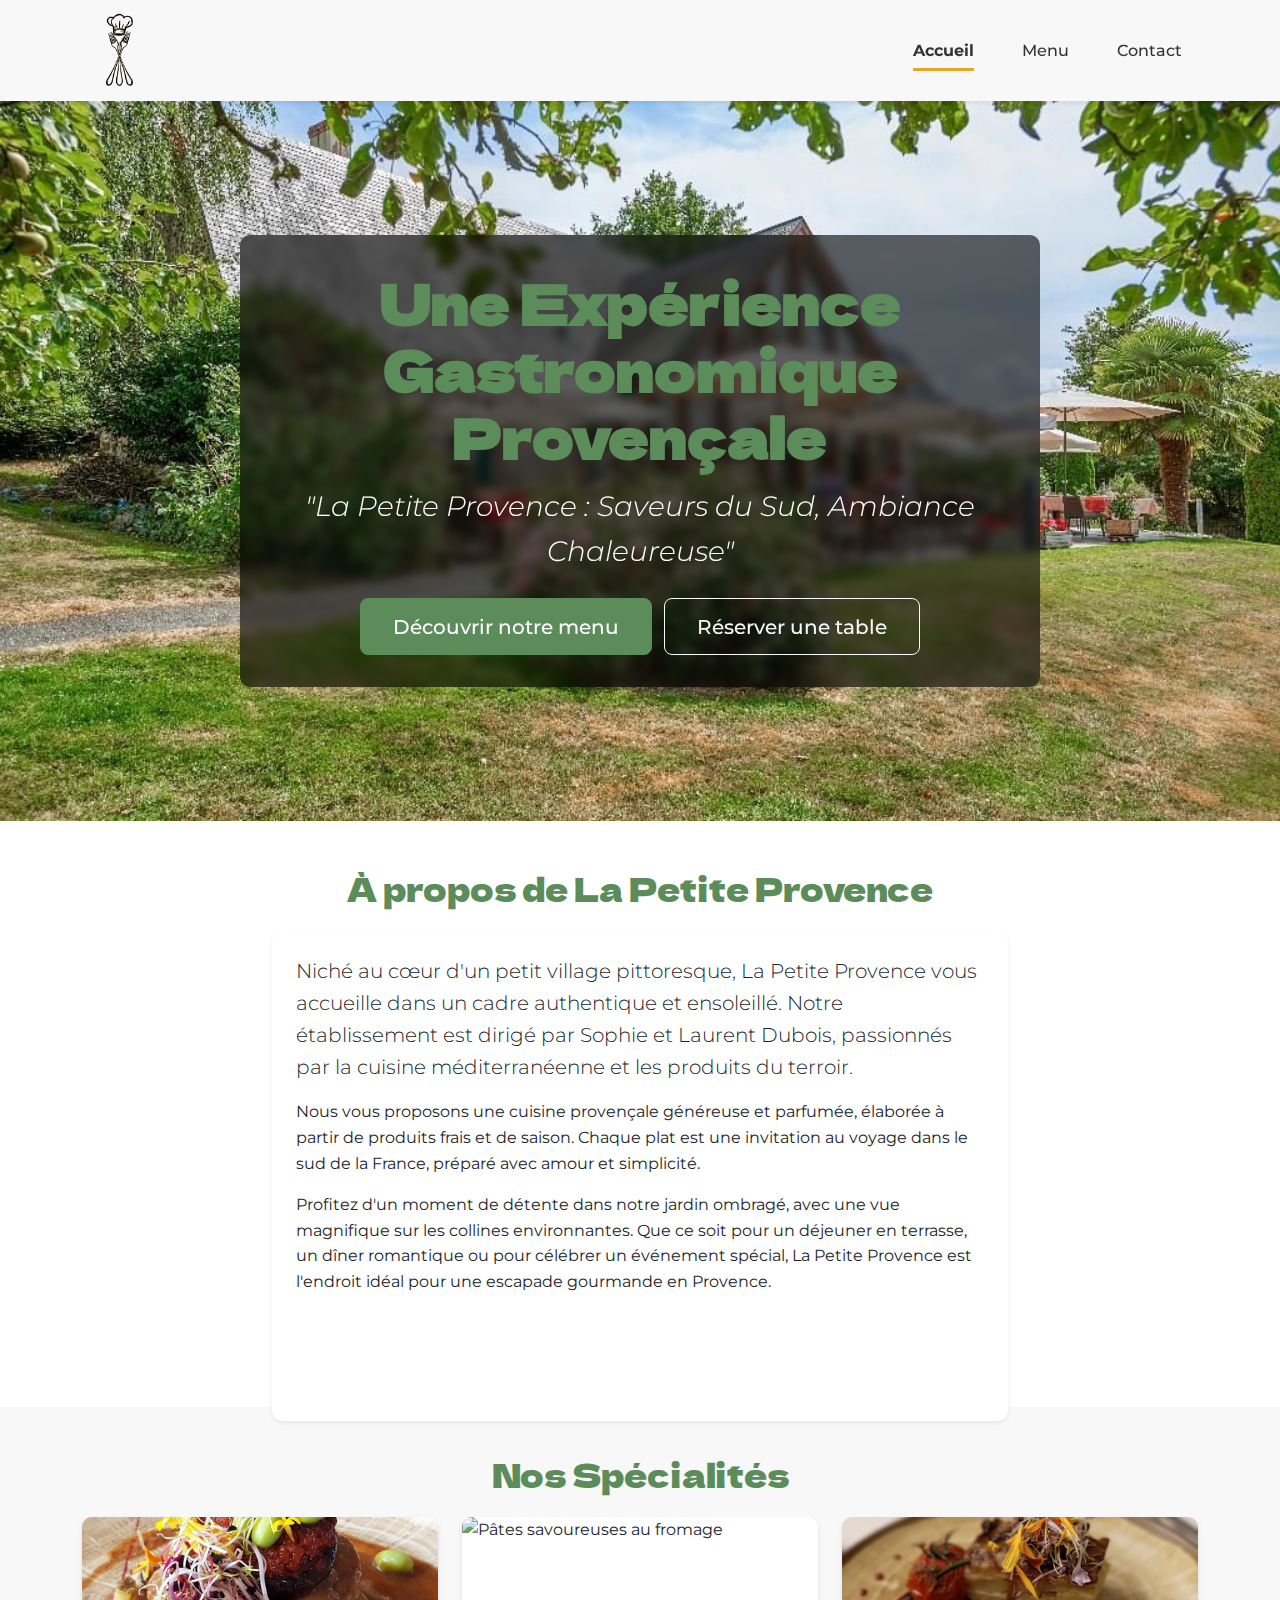
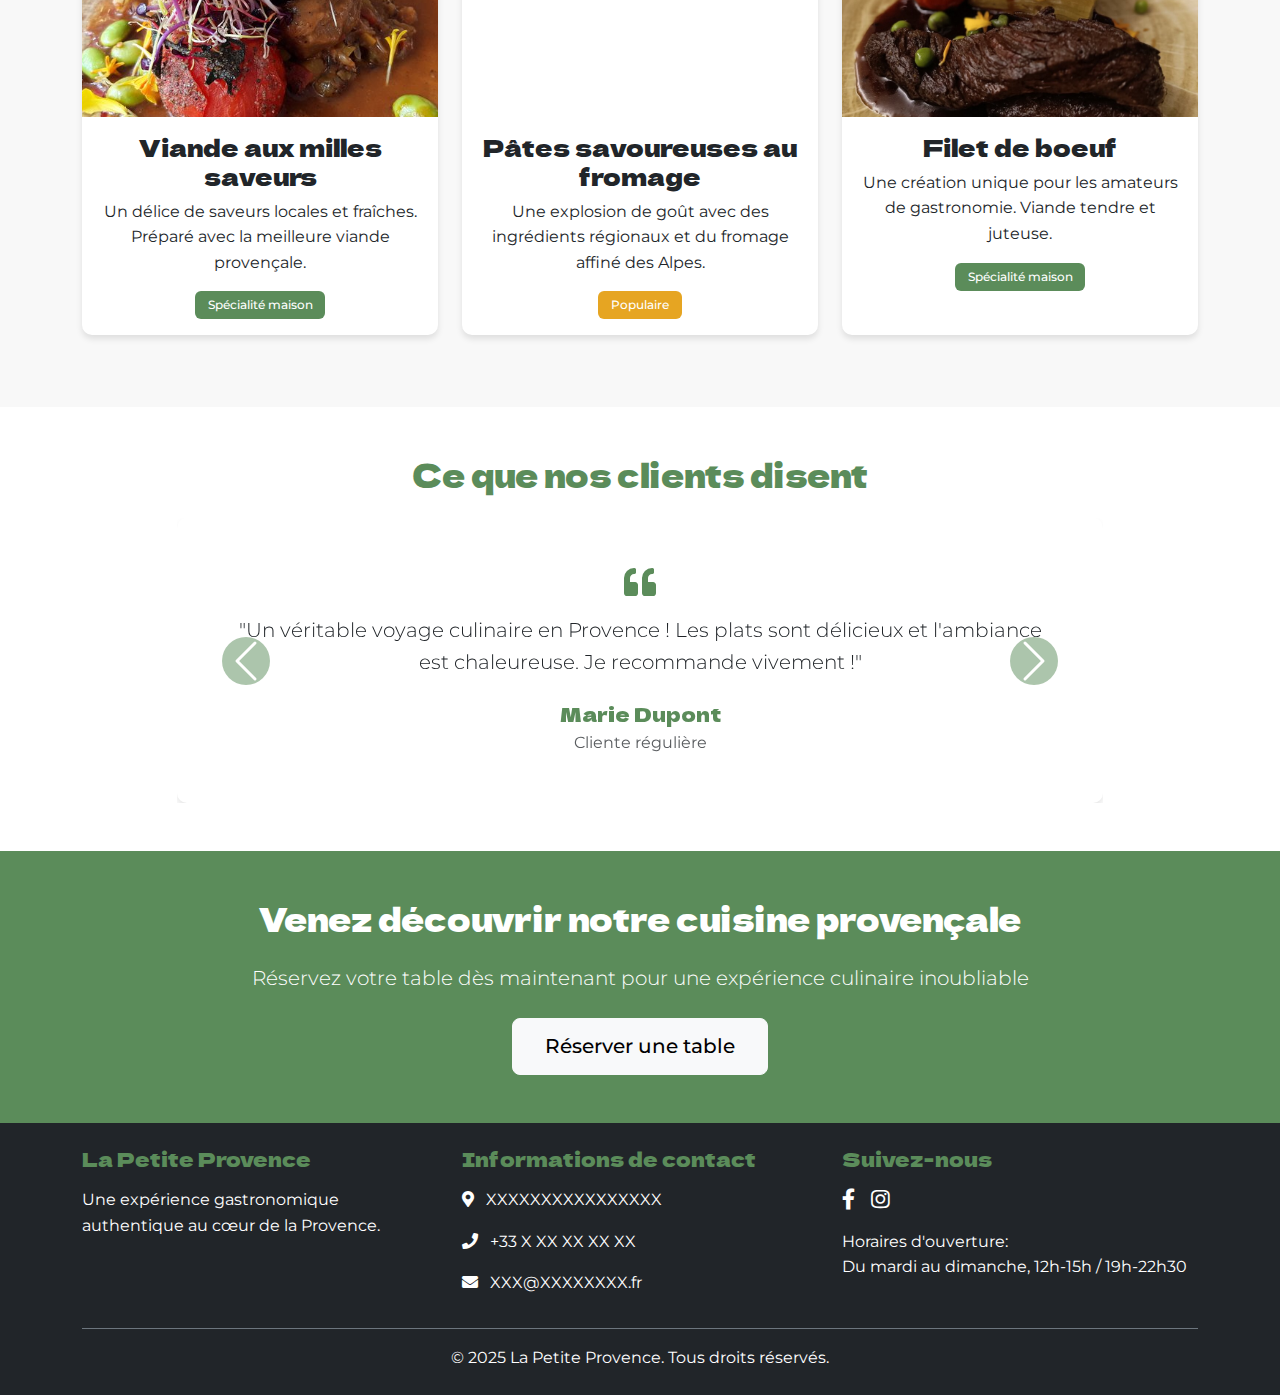
==== index.html @ 70f4990a "remove unused CSS files and add animation functionality" ====
<!DOCTYPE html>
<html lang="fr">

<head>
    <meta charset="UTF-8">
    <meta name="viewport" content="width=device-width, initial-scale=1.0">
    <meta name="description" content="La Petite Provence - Restaurant provençal proposant une cuisine authentique avec des produits frais du terroir. Réservez votre table dès maintenant.">
    <link rel="preconnect" href="https://fonts.googleapis.com">
    <link rel="preconnect" href="https://fonts.gstatic.com" crossorigin>
    <link
        href="https://fonts.googleapis.com/css2?family=Dela+Gothic+One&family=Montserrat:ital,wght@0,100..900;1,100..900&display=swap"
        rel="stylesheet">
    <title>La Petite Provence | Restaurant authentique provençal</title>
    <!-- Favicon -->
    <link rel="icon" type="image/png" href="/Img/icon.png">
    <!-- Bootstrap CSS -->
    <link href="https://cdn.jsdelivr.net/npm/bootstrap@5.3.2/dist/css/bootstrap.min.css" rel="stylesheet">
    <!-- Bootstrap JavaScript Bundle with Popper -->
    <script src="https://cdn.jsdelivr.net/npm/bootstrap@5.3.2/dist/js/bootstrap.bundle.min.js"></script>
    <!-- Font Awesome -->
    <link rel="stylesheet" href="https://cdnjs.cloudflare.com/ajax/libs/font-awesome/5.15.4/css/all.min.css">
    <!-- CSS -->
    <link rel="stylesheet" href="styles.css">
</head>

<body>
    <nav class="navbar navbar-expand-lg navbar-light bg-light sticky-top shadow-sm">
        <div class="container">
            <a class="navbar-brand" href="index.html"><img src="/Img/icon.png" alt="Logo La Petite Provence" width="75" height="75"></a>
            <button class="navbar-toggler" type="button" data-bs-toggle="collapse"
                data-bs-target="#navbarSupportedContent" aria-controls="navbarSupportedContent" aria-expanded="false"
                aria-label="Toggle navigation">
                <span class="navbar-toggler-icon"></span>
            </button>
            <div class="collapse navbar-collapse" id="navbarSupportedContent">
                <ul class="navbar-nav ms-auto mb-2 mb-lg-0 gap-3">
                    <li class="nav-item">
                        <a class="nav-link active" aria-current="page" href="index.html">Accueil</a>
                    </li>
                    <li class="nav-item">
                        <a class="nav-link" href="menu.html">Menu</a>
                    </li>
                    <li class="nav-item">
                        <a class="nav-link" href="contact.html">Contact</a>
                    </li>
                </ul>
            </div>
        </div>
    </nav>

    <main>
        <div class="hero-section text-center bg-cover" style="background-image: url('Img/salvert.png');">
            <div class="container py-5">
                <div class="bannertext p-4 mx-auto" style="max-width: 800px;">
                    <h1 class="display-4 fw-bold mb-3">Une Expérience Gastronomique Provençale</h1>
                    <p class="lead slogan fs-3">"La Petite Provence : Saveurs du Sud, Ambiance Chaleureuse"</p>
                    <div class="mt-4">
                        <a href="menu.html" class="btn btn-primary btn-lg me-2">Découvrir notre menu</a>
                        <a href="contact.html" class="btn btn-outline-light btn-lg">Réserver une table</a>
                    </div>
                </div>
            </div>
        </div>

        <section class="about py-5">
            <div class="container">
                <div class="row justify-content-center">
                    <div class="col-lg-8">
                        <h2 class="text-center mb-4">À propos de La Petite Provence</h2>
                        <div class="card border-0 shadow-sm mb-4">
                            <div class="card-body p-4">
                                <p class="lead">
                                    Niché au cœur d'un petit village pittoresque, La Petite Provence vous accueille dans un cadre 
                                    authentique et ensoleillé. Notre établissement est dirigé par Sophie et Laurent Dubois, 
                                    passionnés par la cuisine méditerranéenne et les produits du terroir.
                                </p>
                                <p>
                                    Nous vous proposons une cuisine provençale généreuse et parfumée, élaborée à partir de produits 
                                    frais et de saison. Chaque plat est une invitation au voyage dans le sud de la France, 
                                    préparé avec amour et simplicité.
                                </p>
                                <p>
                                    Profitez d'un moment de détente dans notre jardin ombragé, avec une vue magnifique sur les collines 
                                    environnantes. Que ce soit pour un déjeuner en terrasse, un dîner romantique ou pour célébrer un événement 
                                    spécial, La Petite Provence est l'endroit idéal pour une escapade gourmande en Provence.
                                </p>
                            </div>
                        </div>
                    </div>
                </div>
            </div>
        </section>

        <section class="specialties py-5 bg-light">
            <div class="container">
                <h2 class="text-center mb-4">Nos Spécialités</h2>
                <div class="row">
                    <div class="col-md-4 mb-4">
                        <div class="card h-100">
                            <img src="Img/caption.png" class="card-img-top" alt="Viande aux milles saveurs">
                            <div class="card-body text-center">
                                <h3 class="card-title fs-4">Viande aux milles saveurs</h3>
                                <p class="card-text">Un délice de saveurs locales et fraîches. Préparé avec la meilleure viande provençale.</p>
                                <span class="badge bg-primary">Spécialité maison</span>
                            </div>
                        </div>
                    </div>
                    <div class="col-md-4 mb-4">
                        <div class="card h-100">
                            <img src="Img/pasta.png" class="card-img-top" alt="Pâtes savoureuses au fromage">
                            <div class="card-body text-center">
                                <h3 class="card-title fs-4">Pâtes savoureuses au fromage</h3>
                                <p class="card-text">Une explosion de goût avec des ingrédients régionaux et du fromage affiné des Alpes.</p>
                                <span class="badge bg-success">Populaire</span>
                            </div>
                        </div>
                    </div>
                    <div class="col-md-4 mb-4">
                        <div class="card h-100">
                            <img src="Img/miam.png" class="card-img-top" alt="Filet de boeuf">
                            <div class="card-body text-center">
                                <h3 class="card-title fs-4">Filet de boeuf</h3>
                                <p class="card-text">Une création unique pour les amateurs de gastronomie. Viande tendre et juteuse.</p>
                                <span class="badge bg-primary">Spécialité maison</span>
                            </div>
                        </div>
                    </div>
                </div>
            </div>
        </section>

        <section class="testimonials py-5">
            <div class="container">
                <h2 class="text-center mb-4">Ce que nos clients disent</h2>
                <div class="row justify-content-center">
                    <div class="col-lg-10">
                        <div id="testimonialCarousel" class="carousel slide" data-bs-ride="carousel">
                            <div class="carousel-inner">
                                <div class="carousel-item active">
                                    <div class="card">
                                        <div class="card-body p-5 text-center">
                                            <i class="fas fa-quote-left fa-2x text-primary mb-3"></i>
                                            <p class="lead mb-4">"Un véritable voyage culinaire en Provence ! Les plats sont délicieux et l'ambiance est chaleureuse. Je recommande vivement !"</p>
                                            <div class="d-flex justify-content-center">
                                                <div>
                                                    <h5 class="mb-1">Marie Dupont</h5>
                                                    <p class="mb-0 text-muted">Cliente régulière</p>
                                                </div>
                                            </div>
                                        </div>
                                    </div>
                                </div>
                                <div class="carousel-item">
                                    <div class="card">
                                        <div class="card-body p-5 text-center">
                                            <i class="fas fa-quote-left fa-2x text-primary mb-3"></i>
                                            <p class="lead mb-4">"La qualité des produits et le service sont exceptionnels. Un restaurant qui mérite le détour pour découvrir la gastronomie provençale."</p>
                                            <div class="d-flex justify-content-center">
                                                <div>
                                                    <h5 class="mb-1">Jean Martin</h5>
                                                    <p class="mb-0 text-muted">Critique gastronomique</p>
                                                </div>
                                            </div>
                                        </div>
                                    </div>
                                </div>
                            </div>
                            <button class="carousel-control-prev" type="button" data-bs-target="#testimonialCarousel" data-bs-slide="prev">
                                <span class="carousel-control-prev-icon bg-primary rounded-circle" aria-hidden="true"></span>
                                <span class="visually-hidden">Previous</span>
                            </button>
                            <button class="carousel-control-next" type="button" data-bs-target="#testimonialCarousel" data-bs-slide="next">
                                <span class="carousel-control-next-icon bg-primary rounded-circle" aria-hidden="true"></span>
                                <span class="visually-hidden">Next</span>
                            </button>
                        </div>
                    </div>
                </div>
            </div>
        </section>

        <section class="cta py-5 bg-primary text-white">
            <div class="container text-center">
                <h2 class="mb-4">Venez découvrir notre cuisine provençale</h2>
                <p class="lead mb-4">Réservez votre table dès maintenant pour une expérience culinaire inoubliable</p>
                <a href="contact.html" class="btn btn-light btn-lg">Réserver une table</a>
            </div>
        </section>

        <footer class="bg-dark text-white py-4">
            <div class="container">
                <div class="row">
                    <div class="col-md-4 mb-3">
                        <h5 class="mb-3">La Petite Provence</h5>
                        <p>Une expérience gastronomique authentique au cœur de la Provence.</p>
                    </div>
                    <div class="col-md-4 mb-3">
                        <h5 class="mb-3">Informations de contact</h5>
                        <p><i class="fas fa-map-marker-alt me-2"></i> XXXXXXXXXXXXXXXX</p>
                        <p><i class="fas fa-phone me-2"></i> +33 X XX XX XX XX</p>
                        <p><i class="fas fa-envelope me-2"></i> XXX@XXXXXXXX.fr</p>
                    </div>
                    <div class="col-md-4 mb-3">
                        <h5 class="mb-3">Suivez-nous</h5>
                        <div class="d-flex gap-3">
                            <a href="https://www.facebook.com/" class="text-white"><i class="fab fa-facebook-f fa-lg"></i></a>
                            <a href="https://www.instagram.com/" class="text-white"><i class="fab fa-instagram fa-lg"></i></a>
                            <a href="https://www.tripadvisor.fr/" class="text-white"><i class="fab fa-tripadvisor fa-lg"></i></a>
                        </div>
                        <div class="mt-3">
                            <p>Horaires d'ouverture:<br>Du mardi au dimanche, 12h-15h / 19h-22h30</p>
                        </div>
                    </div>
                </div>
                <div class="text-center pt-3 border-top border-secondary">
                    <p class="mb-0">&copy; 2025 La Petite Provence. Tous droits réservés.</p>
                </div>
            </div>
        </footer>
    </main>

</body>

</html>
---- styles.css ----
:root {
    /* Nouvelles couleurs plus provençales */
    --primary-color: #5B8C5A;    /* Vert olive provençal */
    --secondary-color: #F9F1E6;  /* Crème légèrement plus chaud */
    --accent-color: #E6A522;     /* Or/jaune plus chaleureux */
    --text-color: #333333;       /* Garde le même gris foncé */
    --white-color: #FFFFFF;
    --gray-bg: #F8F8F8;
    --dark-bg: #2E4532;          /* Vert foncé pour le footer */
    --primary-font: "Dela Gothic One", serif;
    --secondary-font: "Montserrat", sans-serif;
    --shadow-sm: 0 4px 6px rgba(0, 0, 0, 0.1);
    --shadow-md: 0 10px 15px rgba(0, 0, 0, 0.15);
    --transition: all 0.3s ease;
}

/* Base styles */
body {
    font-family: var(--secondary-font);
    line-height: 1.6;
    color: var(--text-color);
}

h1, h2, h3, h4, h5, h6 {
    font-family: var(--primary-font);
    color: var(--primary-color);
}

/* Navigation */
.navbar {
    padding: 0.5rem 0;
    background-color: var(--white-color) !important;
}

.navbar-brand img {
    transition: var(--transition);
}

.navbar-brand img:hover {
    transform: scale(1.05);
}

.nav-link {
    font-weight: 500;
    color: var(--text-color) !important;
    padding: 0.5rem 1rem !important;
    transition: var(--transition);
}

.nav-link:hover {
    color: var(--accent-color) !important;
}

.nav-link.active {
    font-weight: 700 !important;
    position: relative;
}

.nav-link.active:after {
    content: '';
    position: absolute;
    bottom: 0;
    left: 1rem;
    right: 1rem;
    height: 3px;
    background-color: var(--accent-color);
}

/* Hero section */
.hero-section {
    height: 80vh;
    background-size: cover;
    background-position: center;
    display: flex;
    align-items: center;
    justify-content: center;
}

.bannertext {
    background-color: rgba(0, 0, 0, 0.6);
    border-radius: 10px;
    backdrop-filter: blur(5px);
    color: var(--white-color);
    padding: 2rem !important;
}

.slogan {
    font-style: italic;
    margin-bottom: 1.5rem;
}

/* Cards and content */
.card {
    border: none;
    border-radius: 10px;
    box-shadow: var(--shadow-sm);
    transition: var(--transition);
    overflow: hidden;
    height: 100%;
}

.card:hover {
    transform: translateY(-5px);
    box-shadow: var(--shadow-md);
}

.card-img-top {
    height: 200px;
    object-fit: cover;
}

.badge {
    padding: 0.5rem 0.8rem;
    font-weight: 500;
}

/* Tabs */
.nav-tabs .nav-link {
    color: var(--primary-color);
    font-weight: 500;
    padding: 12px 25px;
    border: none;
    border-bottom: 3px solid transparent;
    transition: var(--transition);
}

.nav-tabs .nav-link.active {
    color: var(--primary-color);
    border-bottom: 3px solid var(--accent-color);
    font-weight: 600;
    background: transparent;
}

.nav-tabs .nav-link:hover {
    border-color: transparent;
    border-bottom: 3px solid var(--accent-color);
}

/* Forms */
.form-control, .form-select {
    padding: 12px;
    border: 1px solid #ced4da;
    border-radius: 8px;
}

.form-control:focus, .form-select:focus {
    border-color: var(--accent-color);
    box-shadow: 0 0 0 0.25rem rgba(183, 153, 13, 0.25);
}

.form-label {
    font-weight: 500;
    color: var(--primary-color);
    margin-bottom: 0.5rem;
}

/* Buttons */
.btn {
    padding: 0.6rem 1.5rem;
    border-radius: 8px;
    font-weight: 500;
    transition: var(--transition);
}

.btn-lg {
    padding: 0.8rem 2rem;
}

.btn-primary {
    background-color: var(--primary-color);
    border-color: var(--primary-color);
}

.btn-primary:hover, .btn-primary:focus {
    background-color: var(--accent-color);
    border-color: var(--accent-color);
}

.btn-outline-light:hover {
    color: var(--primary-color);
}

/* Testimonials */
.testimonials .carousel-control-prev-icon,
.testimonials .carousel-control-next-icon {
    padding: 1.5rem;
}

/* Colors */
.bg-primary {
    background-color: var(--primary-color) !important;
}

.bg-light {
    background-color: var(--gray-bg) !important;
}

.bg-success {
    background-color: var(--accent-color) !important;
}

.text-primary {
    color: var(--primary-color) !important;
}

/* Footer */
footer {
    background-color: var(--dark-bg);
    color: var(--white-color);
}

footer a {
    color: var(--white-color);
    text-decoration: none;
    transition: var(--transition);
}

footer a:hover {
    color: var(--accent-color) !important;
    text-decoration: none;
}

/* Media queries */
@media (max-width: 768px) {
    .hero-section {
        height: 60vh;
    }
    
    .bannertext {
        padding: 1rem !important;
    }
    
    .bannertext h1 {
        font-size: 1.8rem;
    }
    
    .bannertext p {
        font-size: 1rem;
    }
    
    .nav-tabs .nav-link {
        padding: 10px 15px;
        font-size: 0.9rem;
    }
    
    .card-img-top {
        height: 180px;
    }
}

/* Animations */
.fade-in {
    opacity: 0;
    transform: translateY(20px);
    transition: opacity 0.6s ease, transform 0.6s ease;
}

.fade-in.visible {
    opacity: 1;
    transform: translateY(0);
}

.navbar-scrolled {
    padding: 0.3rem 0 !important;
    box-shadow: 0 4px 10px rgba(0, 0, 0, 0.1) !important;
}

/* Corrections pour la section CTA */
.cta h1, .cta h2, .cta h3, .cta h4, .cta h5, .cta h6 {
    color: var(--white-color); /* Force les titres en blanc dans cette section */
}
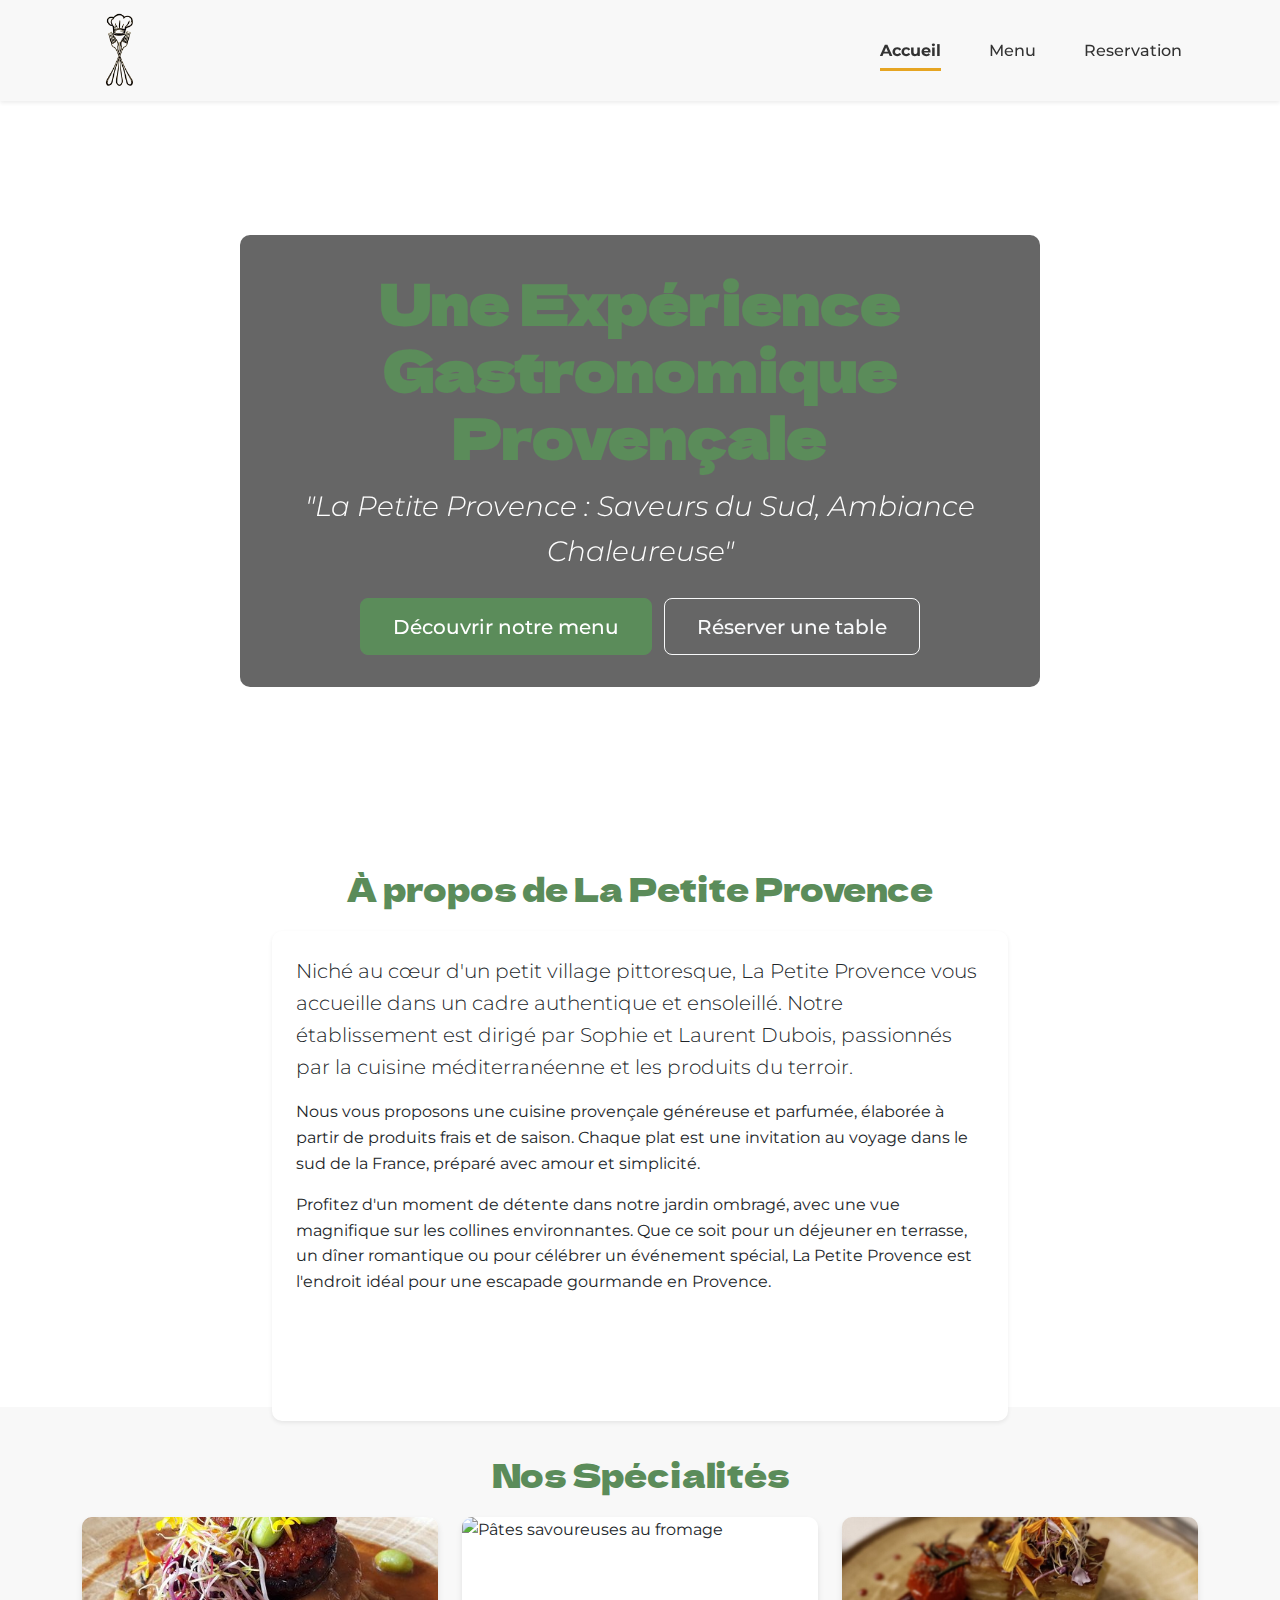
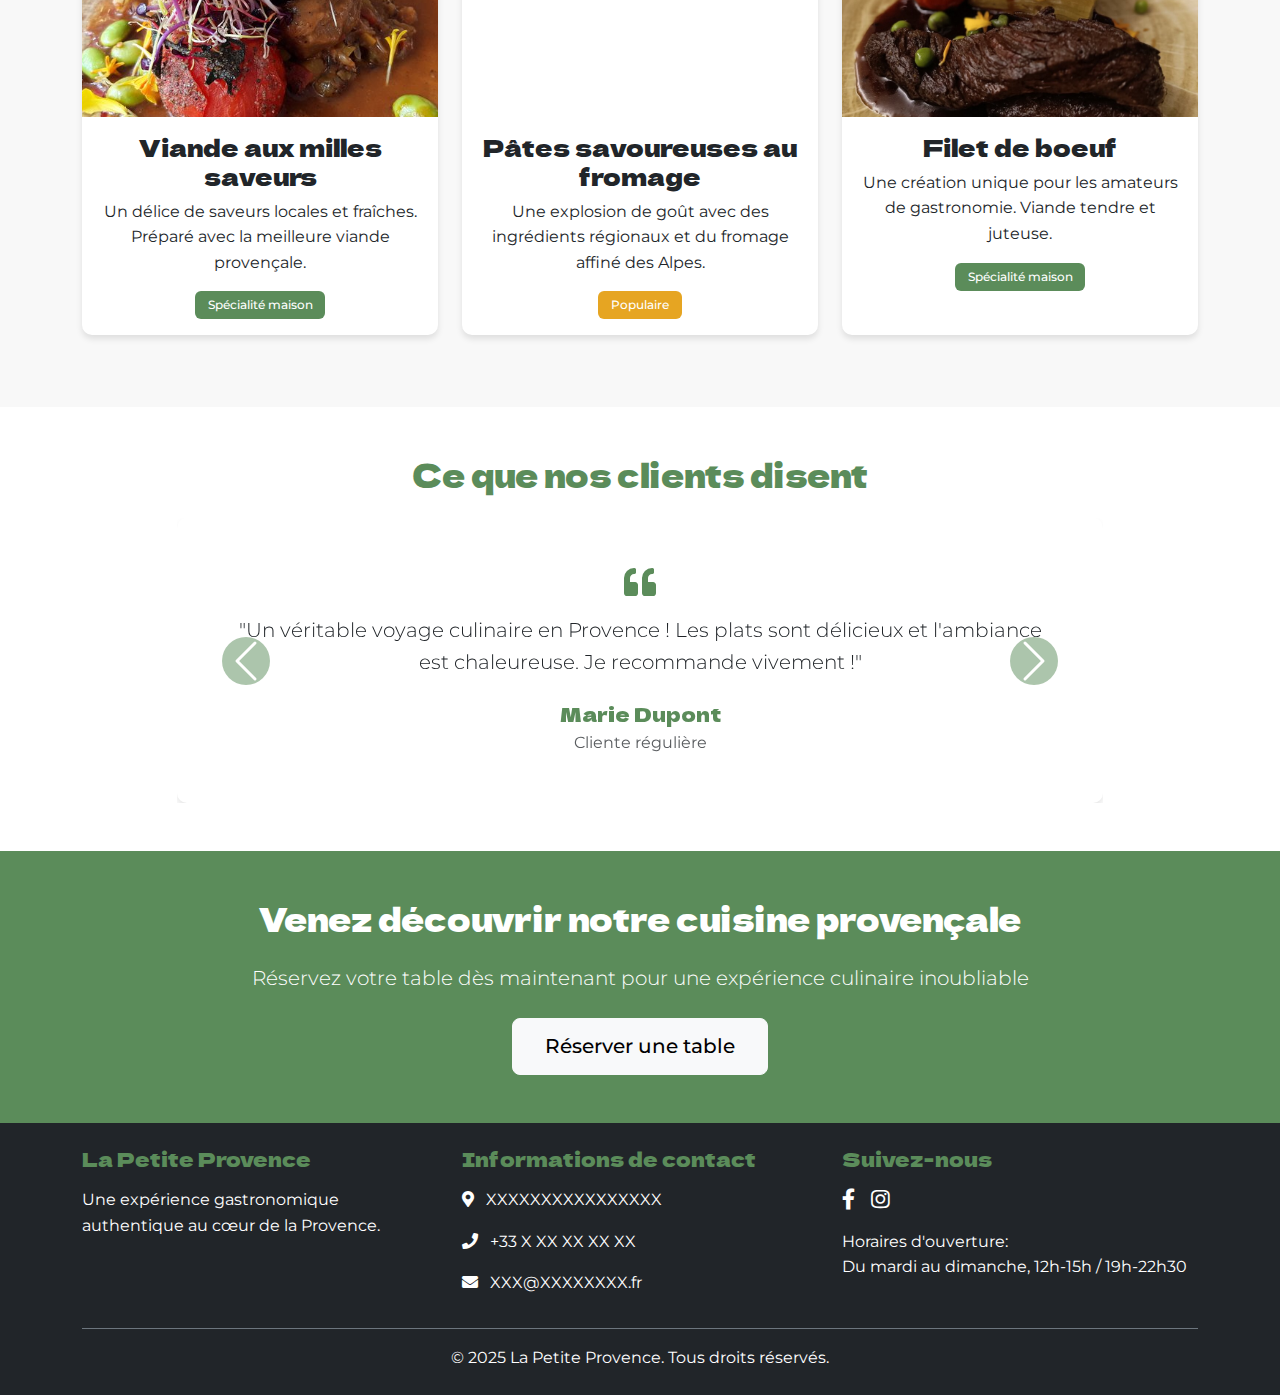
==== commit b031889d: "remove unused images and update links to reservation page" ====
--- a/index.html
+++ b/index.html
@@ -41,7 +41,7 @@
                         <a class="nav-link" href="menu.html">Menu</a>
                     </li>
                     <li class="nav-item">
-                        <a class="nav-link" href="contact.html">Contact</a>
+                        <a class="nav-link" href="Reservation.html">Reservation</a>
                     </li>
                 </ul>
             </div>
@@ -49,14 +49,14 @@
     </nav>
 
     <main>
-        <div class="hero-section text-center bg-cover" style="background-image: url('Img/salvert.png');">
+        <div class="hero-section text-center bg-cover" style="background-image: url('Img/resto.png');">
             <div class="container py-5">
                 <div class="bannertext p-4 mx-auto" style="max-width: 800px;">
                     <h1 class="display-4 fw-bold mb-3">Une Expérience Gastronomique Provençale</h1>
                     <p class="lead slogan fs-3">"La Petite Provence : Saveurs du Sud, Ambiance Chaleureuse"</p>
                     <div class="mt-4">
                         <a href="menu.html" class="btn btn-primary btn-lg me-2">Découvrir notre menu</a>
-                        <a href="contact.html" class="btn btn-outline-light btn-lg">Réserver une table</a>
+                        <a href="Reservation.html" class="btn btn-outline-light btn-lg">Réserver une table</a>
                     </div>
                 </div>
             </div>
@@ -183,7 +183,7 @@
             <div class="container text-center">
                 <h2 class="mb-4">Venez découvrir notre cuisine provençale</h2>
                 <p class="lead mb-4">Réservez votre table dès maintenant pour une expérience culinaire inoubliable</p>
-                <a href="contact.html" class="btn btn-light btn-lg">Réserver une table</a>
+                <a href="Reservation.html" class="btn btn-light btn-lg">Réserver une table</a>
             </div>
         </section>
 
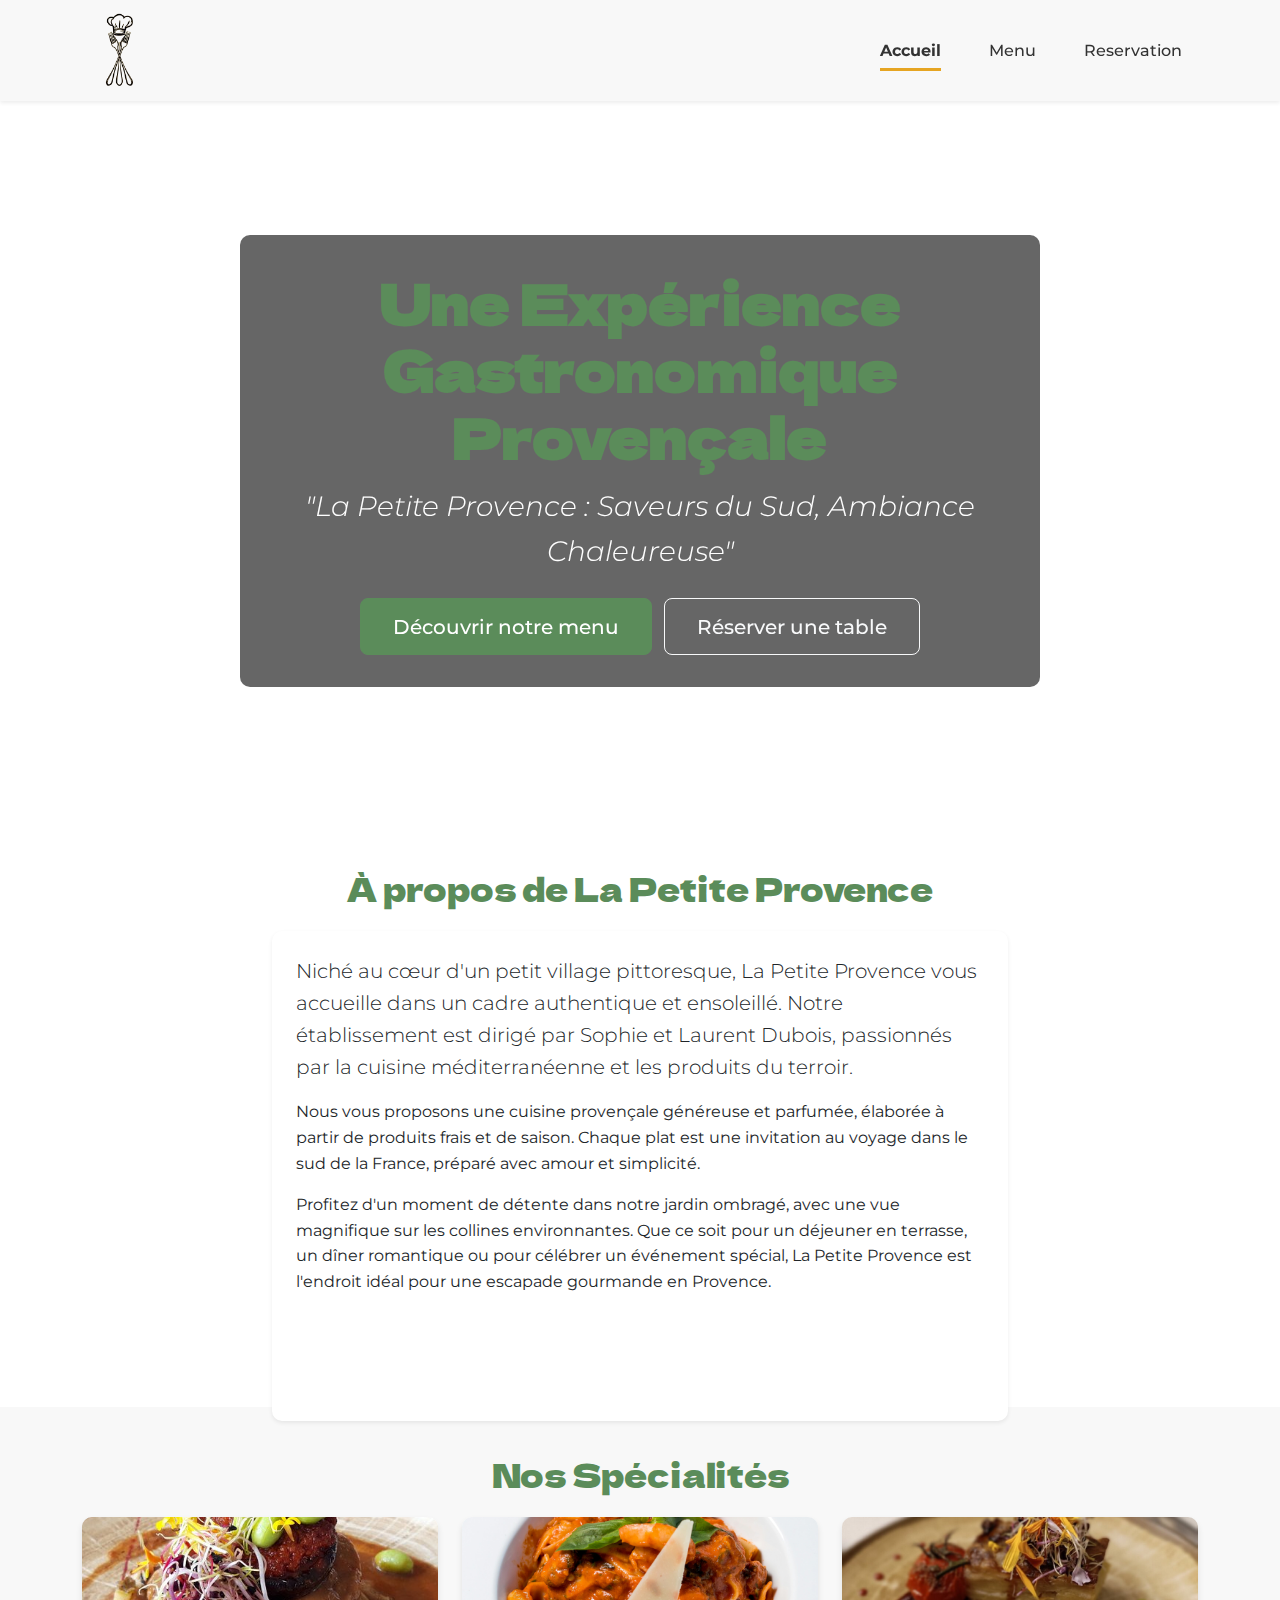
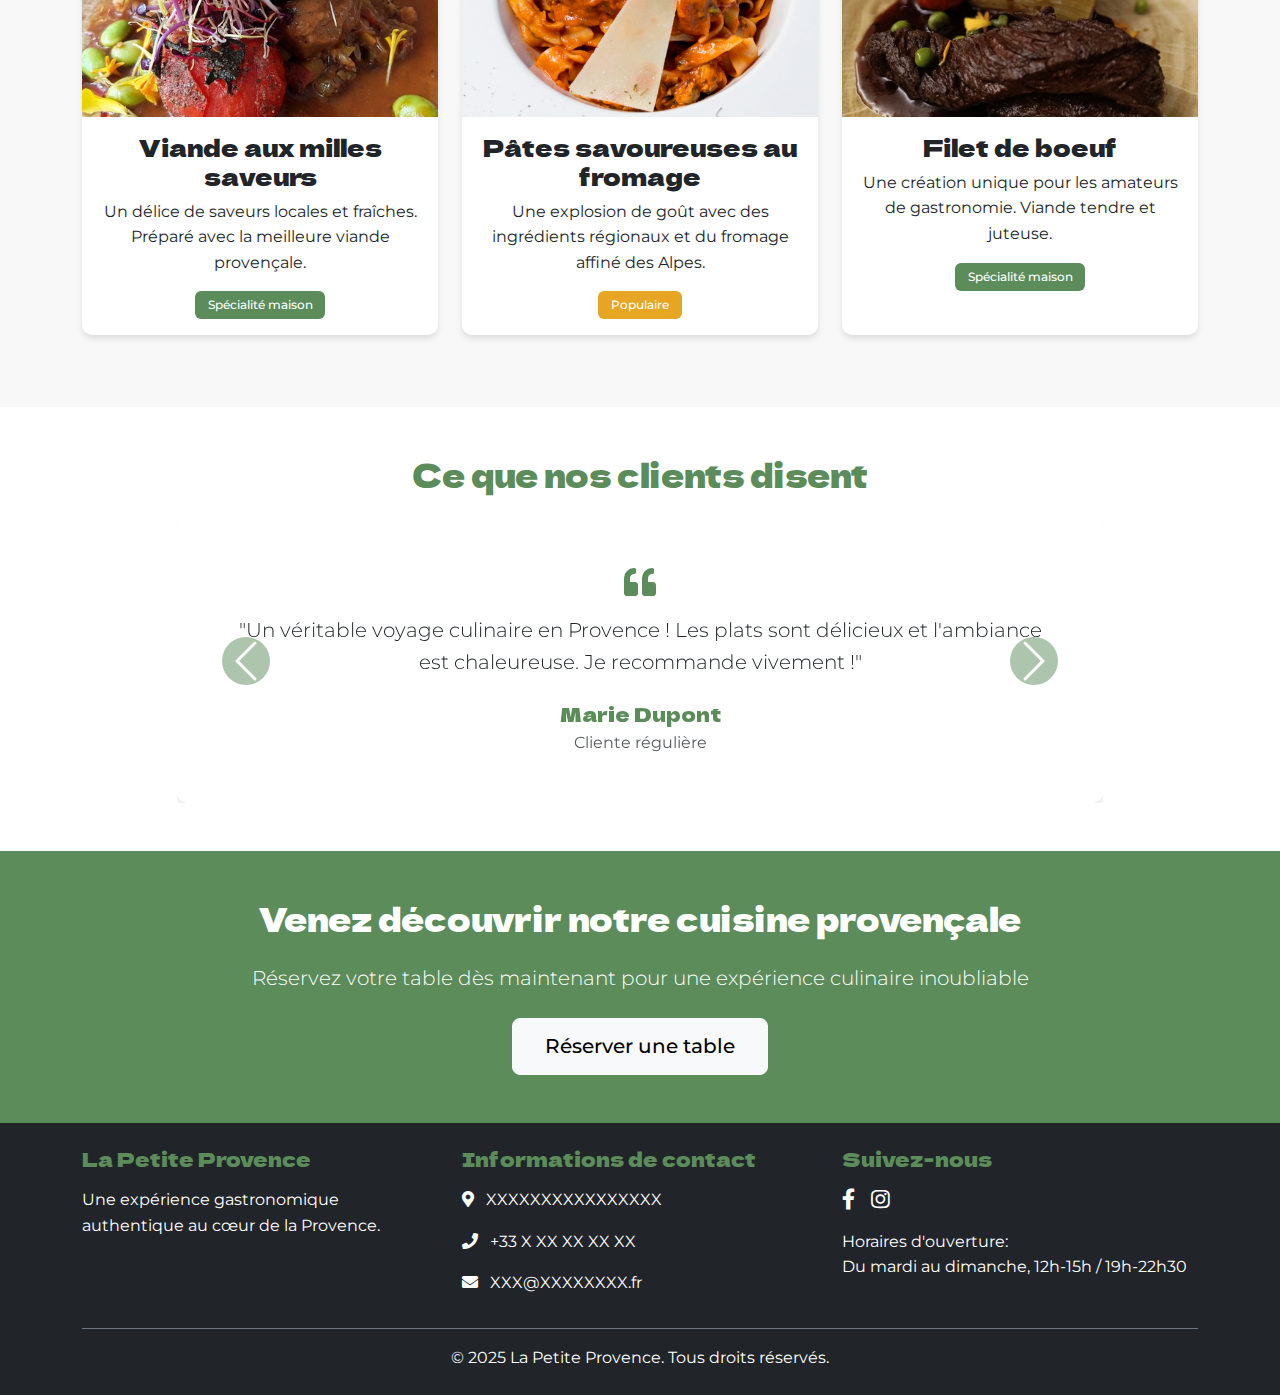
==== commit d24df642: "remove unused image files and update image paths in HTML files" ====
--- a/index.html
+++ b/index.html
@@ -12,7 +12,7 @@
         rel="stylesheet">
     <title>La Petite Provence | Restaurant authentique provençal</title>
     <!-- Favicon -->
-    <link rel="icon" type="image/png" href="/Img/icon.png">
+    <link rel="icon" type="image/png" href="/img/icon.png">
     <!-- Bootstrap CSS -->
     <link href="https://cdn.jsdelivr.net/npm/bootstrap@5.3.2/dist/css/bootstrap.min.css" rel="stylesheet">
     <!-- Bootstrap JavaScript Bundle with Popper -->
@@ -26,7 +26,7 @@
 <body>
     <nav class="navbar navbar-expand-lg navbar-light bg-light sticky-top shadow-sm">
         <div class="container">
-            <a class="navbar-brand" href="index.html"><img src="/Img/icon.png" alt="Logo La Petite Provence" width="75" height="75"></a>
+            <a class="navbar-brand" href="index.html"><img src="/img/icon.png" alt="Logo La Petite Provence" width="75" height="75"></a>
             <button class="navbar-toggler" type="button" data-bs-toggle="collapse"
                 data-bs-target="#navbarSupportedContent" aria-controls="navbarSupportedContent" aria-expanded="false"
                 aria-label="Toggle navigation">
@@ -49,7 +49,7 @@
     </nav>
 
     <main>
-        <div class="hero-section text-center bg-cover" style="background-image: url('Img/resto.png');">
+        <div class="hero-section text-center bg-cover" style="background-image: url('img/resto.png');">
             <div class="container py-5">
                 <div class="bannertext p-4 mx-auto" style="max-width: 800px;">
                     <h1 class="display-4 fw-bold mb-3">Une Expérience Gastronomique Provençale</h1>
@@ -97,7 +97,7 @@
                 <div class="row">
                     <div class="col-md-4 mb-4">
                         <div class="card h-100">
-                            <img src="Img/caption.png" class="card-img-top" alt="Viande aux milles saveurs">
+                            <img src="img/caption.png" class="card-img-top" alt="Viande aux milles saveurs">
                             <div class="card-body text-center">
                                 <h3 class="card-title fs-4">Viande aux milles saveurs</h3>
                                 <p class="card-text">Un délice de saveurs locales et fraîches. Préparé avec la meilleure viande provençale.</p>
@@ -107,7 +107,7 @@
                     </div>
                     <div class="col-md-4 mb-4">
                         <div class="card h-100">
-                            <img src="Img/pasta.png" class="card-img-top" alt="Pâtes savoureuses au fromage">
+                            <img src="img/pasta.png" class="card-img-top" alt="Pâtes savoureuses au fromage">
                             <div class="card-body text-center">
                                 <h3 class="card-title fs-4">Pâtes savoureuses au fromage</h3>
                                 <p class="card-text">Une explosion de goût avec des ingrédients régionaux et du fromage affiné des Alpes.</p>
@@ -117,7 +117,7 @@
                     </div>
                     <div class="col-md-4 mb-4">
                         <div class="card h-100">
-                            <img src="Img/miam.png" class="card-img-top" alt="Filet de boeuf">
+                            <img src="img/miam.png" class="card-img-top" alt="Filet de boeuf">
                             <div class="card-body text-center">
                                 <h3 class="card-title fs-4">Filet de boeuf</h3>
                                 <p class="card-text">Une création unique pour les amateurs de gastronomie. Viande tendre et juteuse.</p>
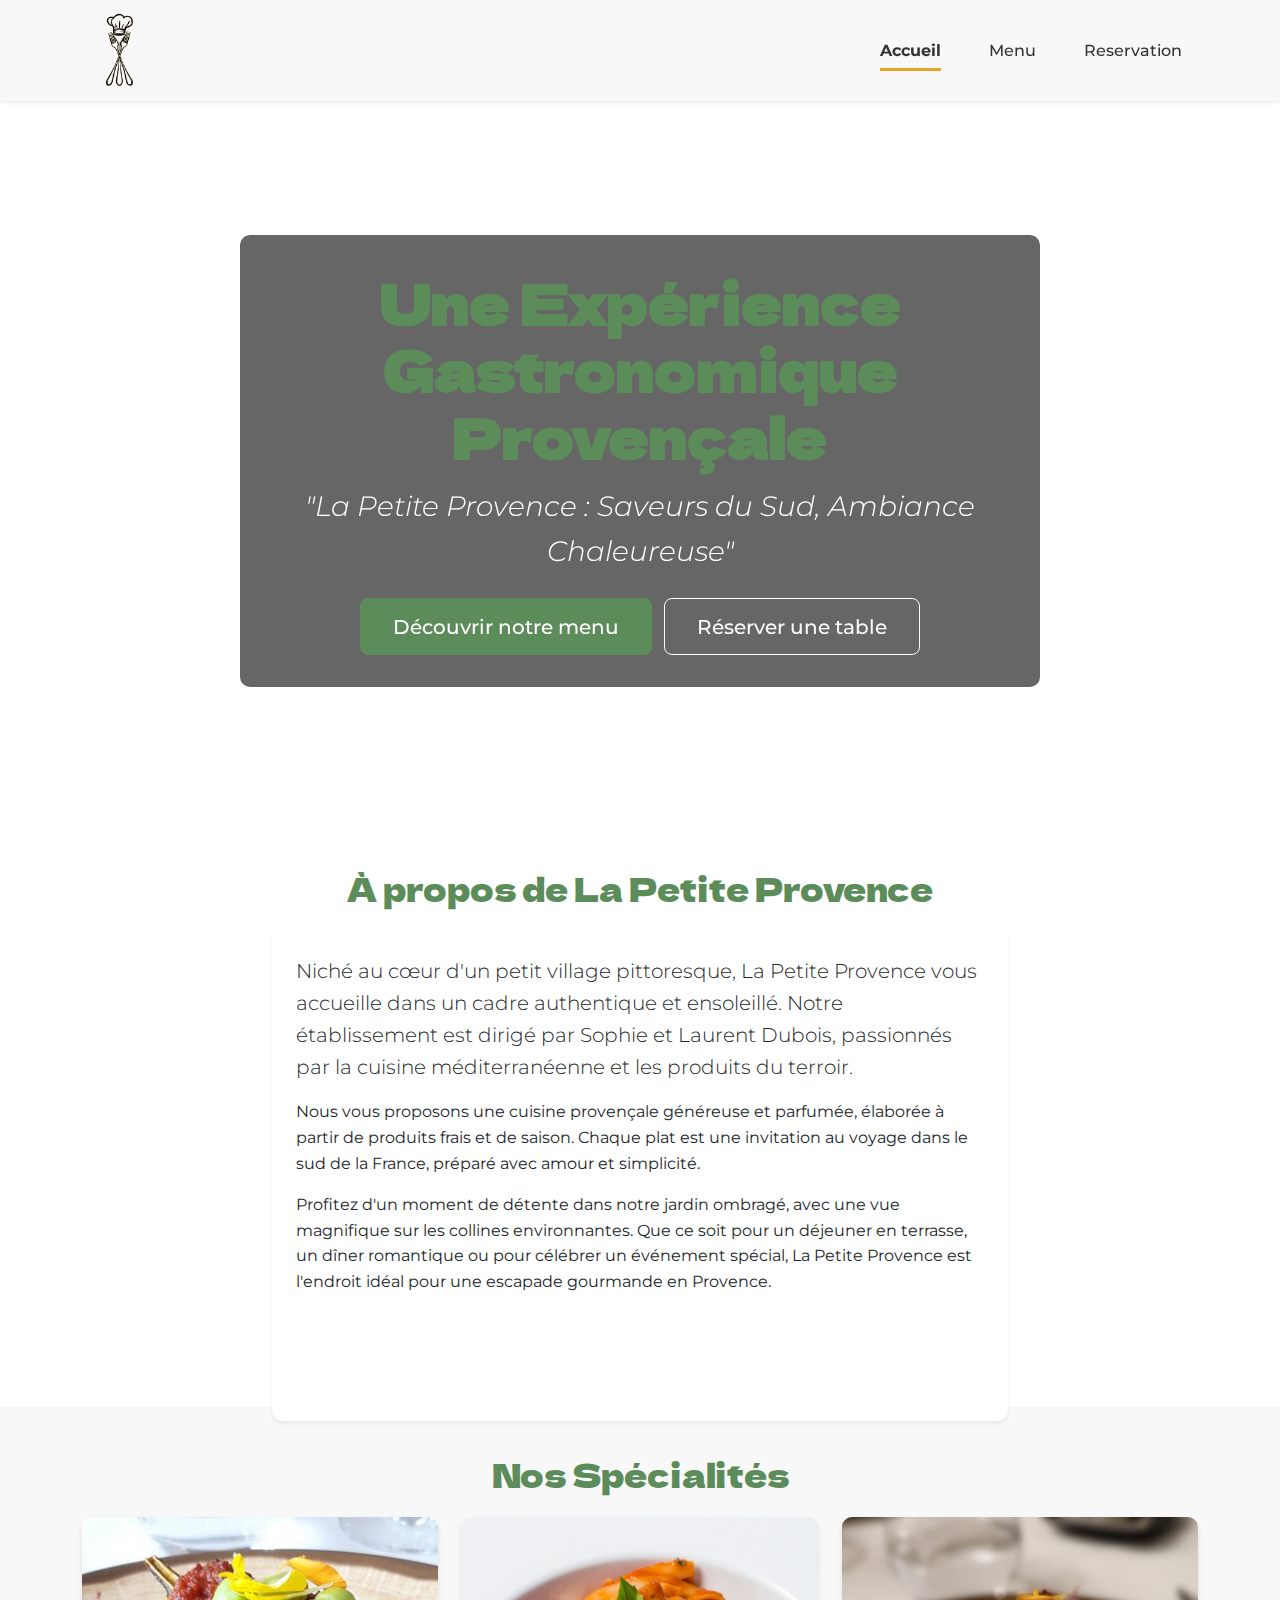
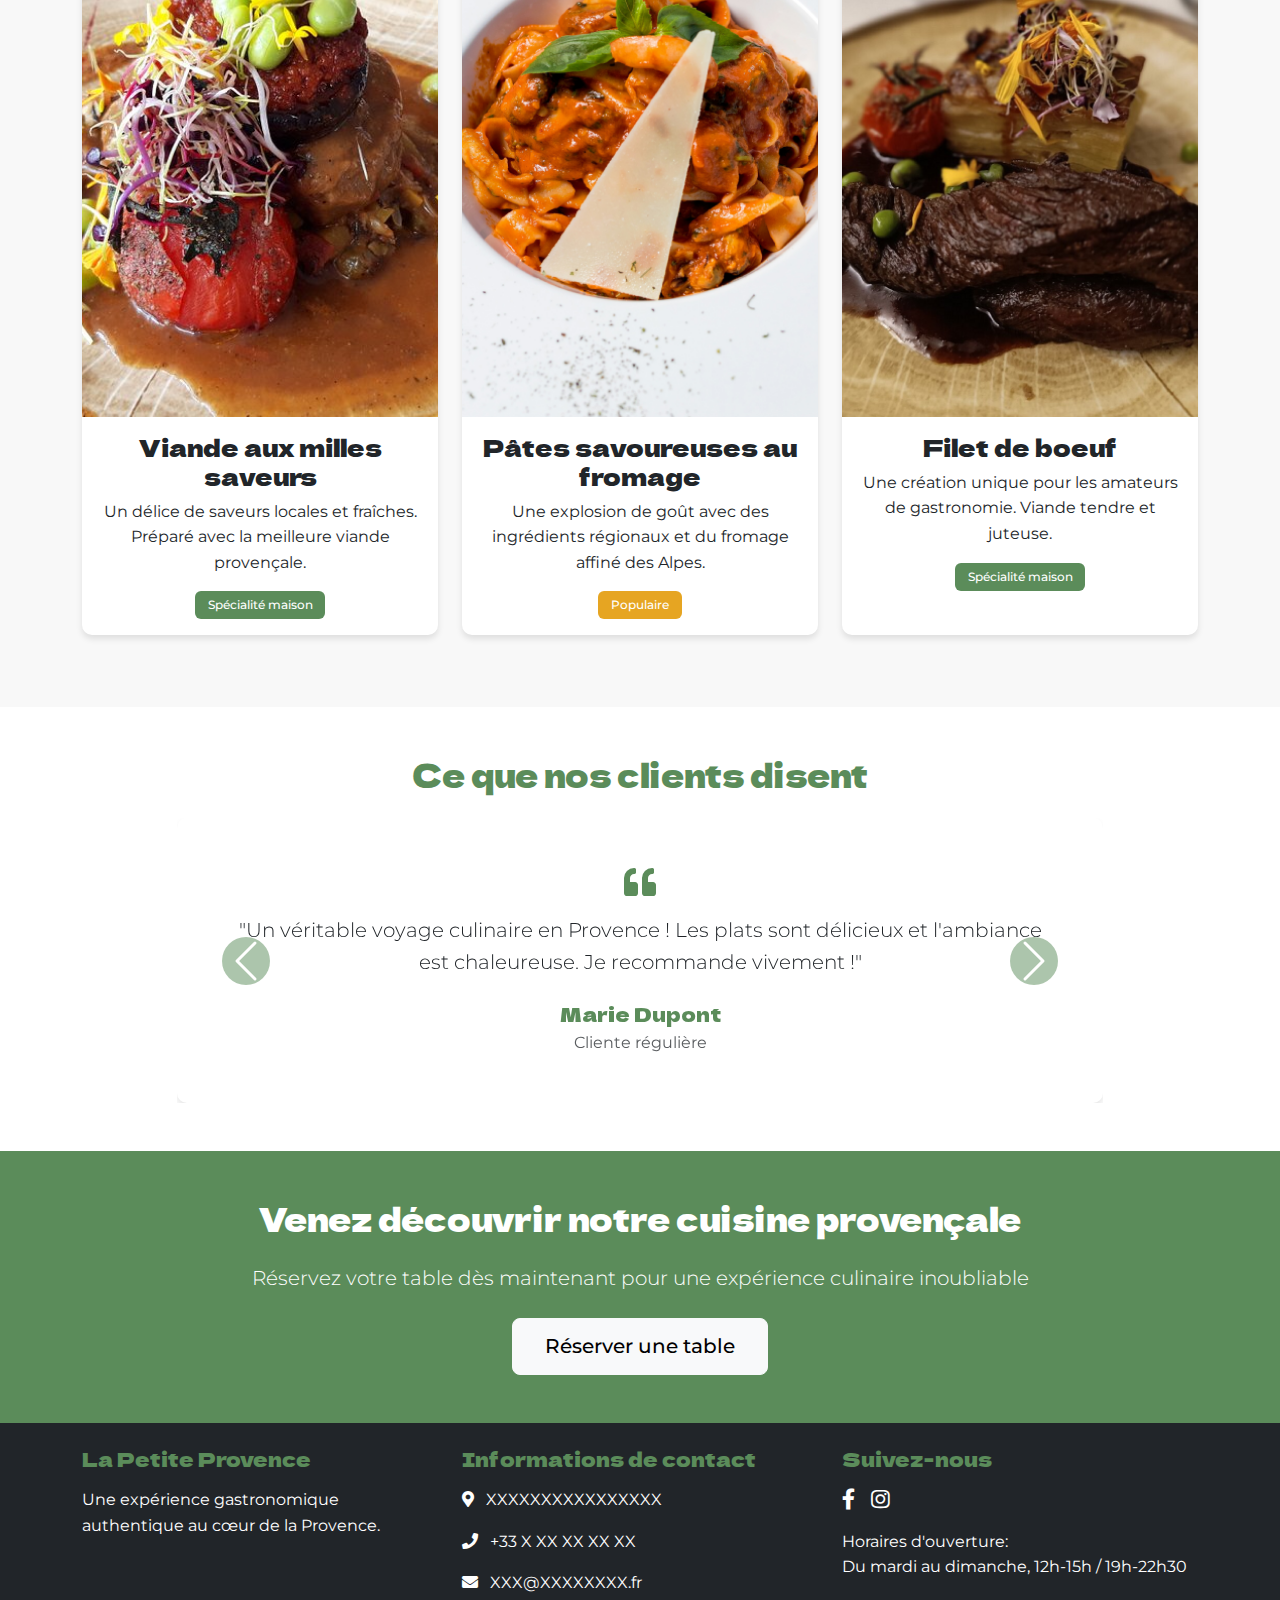
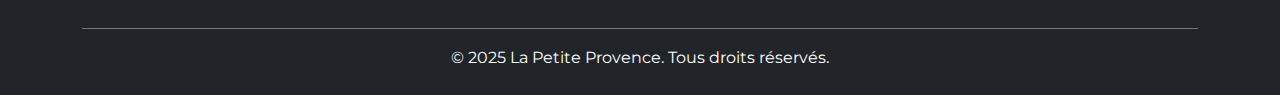
==== commit f91c3057: "change dish" ====
--- a/index.html
+++ b/index.html
@@ -12,7 +12,7 @@
         rel="stylesheet">
     <title>La Petite Provence | Restaurant authentique provençal</title>
     <!-- Favicon -->
-    <link rel="icon" type="image/png" href="/img/icon.png">
+    <link rel="icon" type="image/png" href="img/icon.png">
     <!-- Bootstrap CSS -->
     <link href="https://cdn.jsdelivr.net/npm/bootstrap@5.3.2/dist/css/bootstrap.min.css" rel="stylesheet">
     <!-- Bootstrap JavaScript Bundle with Popper -->
@@ -26,7 +26,7 @@
 <body>
     <nav class="navbar navbar-expand-lg navbar-light bg-light sticky-top shadow-sm">
         <div class="container">
-            <a class="navbar-brand" href="index.html"><img src="/img/icon.png" alt="Logo La Petite Provence" width="75" height="75"></a>
+            <a class="navbar-brand" href="index.html"><img src="img/icon.png" alt="Logo La Petite Provence" width="75" height="75"></a>
             <button class="navbar-toggler" type="button" data-bs-toggle="collapse"
                 data-bs-target="#navbarSupportedContent" aria-controls="navbarSupportedContent" aria-expanded="false"
                 aria-label="Toggle navigation">
--- a/styles.css
+++ b/styles.css
@@ -105,7 +105,7 @@
 }
 
 .card-img-top {
-    height: 200px;
+    height: 500px;
     object-fit: cover;
 }
 
